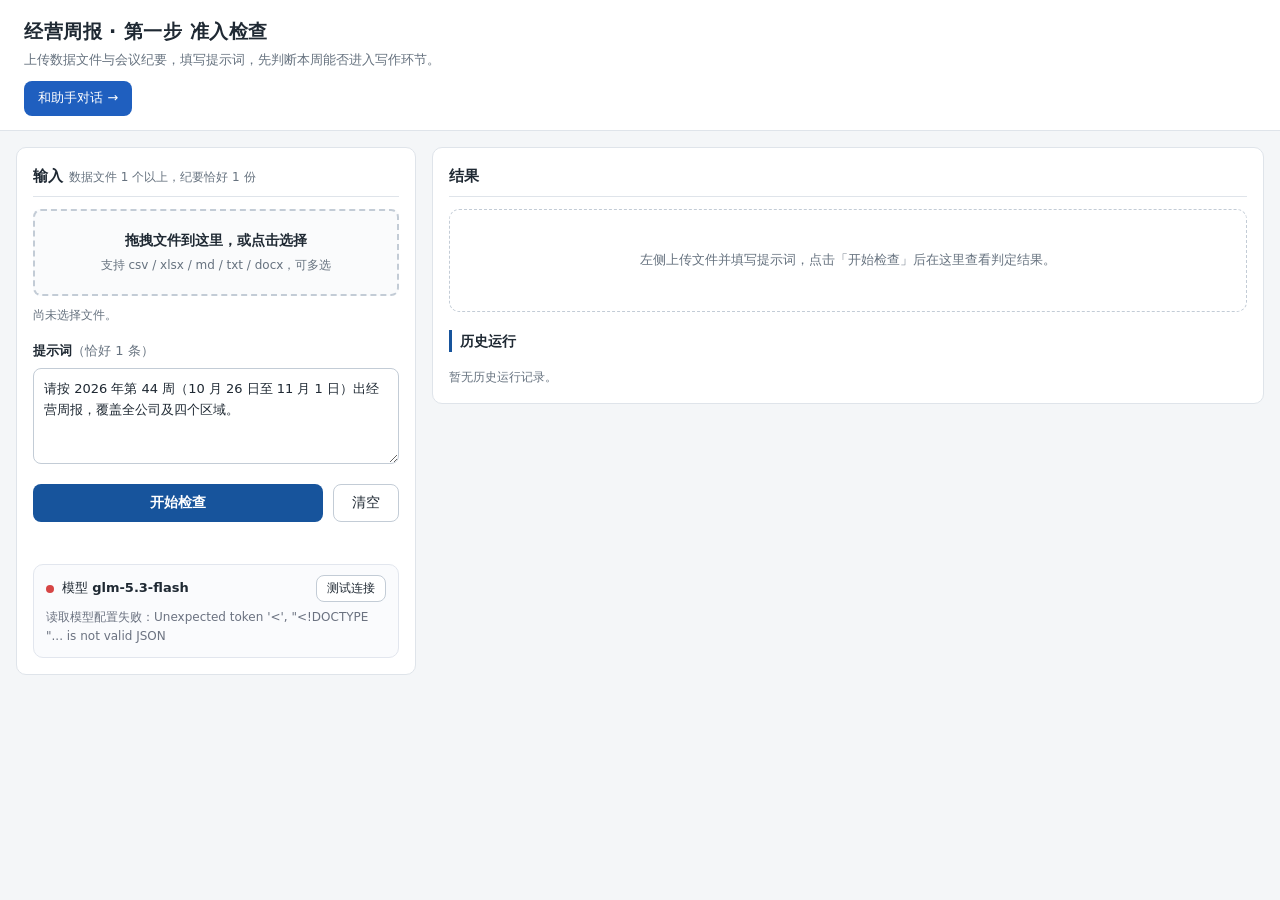
==== web/static/index.html @ 04055ea1 "S1 准入检查：确定性判定 + AI 指标映射 + 本地对话界面" ====
<!DOCTYPE html>
<html lang="zh-CN">
<head>
<meta charset="utf-8">
<meta name="viewport" content="width=device-width, initial-scale=1">
<title>经营周报 · 第一步 准入检查</title>
<style>
  :root {
    --bg: #f4f6f8;
    --panel: #ffffff;
    --line: #dfe4ea;
    --text: #1f2933;
    --muted: #66727f;
    --ok: #12864a;
    --ok-bg: #e6f6ec;
    --warn: #a15c00;
    --warn-bg: #fdf3d8;
    --stop: #b3261e;
    --stop-bg: #fdeceb;
    --accent: #17549c;
    --accent-dark: #103f77;
  }
  * { box-sizing: border-box; }
  html, body { margin: 0; padding: 0; }
  body {
    background: var(--bg);
    color: var(--text);
    font-family: "Microsoft YaHei", "PingFang SC", "Hiragino Sans GB", system-ui, sans-serif;
    font-size: 14px;
    line-height: 1.6;
  }
  header.topbar {
    background: #fff;
    border-bottom: 1px solid var(--line);
    padding: 16px 24px 14px;
  }
  header.topbar h1 { margin: 0; font-size: 19px; letter-spacing: .5px; }
  header.topbar p { margin: 4px 0 0; color: var(--muted); font-size: 13px; }
  main.layout {
    display: grid;
    grid-template-columns: minmax(320px, 400px) minmax(0, 1fr);
    gap: 16px;
    padding: 16px;
    align-items: start;
  }
  @media (max-width: 920px) {
    main.layout { grid-template-columns: minmax(0, 1fr); }
  }
  .panel {
    background: var(--panel);
    border: 1px solid var(--line);
    border-radius: 10px;
    padding: 16px;
  }
  .panel > h2 {
    margin: 0 0 12px;
    font-size: 15px;
    font-weight: 700;
    padding-bottom: 8px;
    border-bottom: 1px solid var(--line);
  }
  .panel > h2 .hint { font-weight: 400; font-size: 12px; color: var(--muted); margin-left: 6px; }

  /* 输入区 */
  #drop {
    border: 2px dashed #c3ccd6;
    border-radius: 8px;
    padding: 18px 12px;
    text-align: center;
    color: var(--muted);
    cursor: pointer;
    transition: .15s;
    background: #fafbfc;
  }
  #drop:hover, #drop.over { border-color: var(--accent); color: var(--accent); background: #f1f6fd; }
  #drop strong { display: block; color: var(--text); font-size: 14px; margin-bottom: 2px; }
  #drop span { font-size: 12px; }
  ul.filelist { list-style: none; margin: 10px 0 0; padding: 0; }
  ul.filelist li {
    display: flex;
    align-items: center;
    gap: 8px;
    padding: 6px 8px;
    border: 1px solid var(--line);
    border-radius: 6px;
    margin-bottom: 6px;
    background: #fbfcfd;
  }
  ul.filelist .fname {
    flex: 1;
    min-width: 0;
    overflow: hidden;
    text-overflow: ellipsis;
    white-space: nowrap;
    font-size: 13px;
  }
  ul.filelist .fsize { color: var(--muted); font-size: 12px; white-space: nowrap; }
  ul.filelist button {
    border: 0; background: transparent; color: var(--stop);
    cursor: pointer; font-size: 15px; line-height: 1; padding: 2px 4px;
  }
  .empty-note { color: var(--muted); font-size: 12px; margin: 8px 0 0; }
  label.field { display: block; margin: 16px 0 6px; font-size: 13px; font-weight: 600; }
  label.field .hint { font-weight: 400; color: var(--muted); }
  textarea#prompt {
    width: 100%;
    min-height: 96px;
    resize: vertical;
    padding: 10px;
    font-family: inherit;
    font-size: 13px;
    line-height: 1.6;
    color: var(--text);
    border: 1px solid #c3ccd6;
    border-radius: 8px;
    background: #fff;
  }
  textarea#prompt:focus { outline: none; border-color: var(--accent); box-shadow: 0 0 0 3px rgba(23,84,156,.12); }
  .actions { display: flex; gap: 10px; margin-top: 14px; }
  button.primary, button.ghost {
    font-family: inherit;
    font-size: 14px;
    border-radius: 8px;
    padding: 9px 18px;
    cursor: pointer;
    border: 1px solid transparent;
  }
  button.primary { background: var(--accent); color: #fff; flex: 1; font-weight: 600; }
  button.primary:hover:not(:disabled) { background: var(--accent-dark); }
  button.primary:disabled { background: #9fb0c4; cursor: not-allowed; }
  button.ghost { background: #fff; color: var(--text); border-color: #c3ccd6; }
  button.ghost:hover { background: #f2f4f6; }
  #progress { margin-top: 10px; font-size: 12px; color: var(--accent); min-height: 18px; }
  #progress.busy::before {
    content: "";
    display: inline-block;
    width: 10px; height: 10px;
    margin-right: 6px;
    border: 2px solid rgba(23,84,156,.25);
    border-top-color: var(--accent);
    border-radius: 50%;
    vertical-align: -1px;
    animation: spin .7s linear infinite;
  }
  @keyframes spin { to { transform: rotate(360deg); } }

  /* 错误条 */
  #errorBar {
    display: none;
    border: 1px solid #f0b4b0;
    background: var(--stop-bg);
    color: var(--stop);
    border-radius: 8px;
    padding: 10px 12px;
    margin-bottom: 14px;
    font-size: 13px;
  }
  #errorBar.show { display: block; }
  #errorBar .etitle { font-weight: 700; }
  #errorBar .edetail {
    margin-top: 6px;
    font-family: Consolas, "Courier New", monospace;
    font-size: 12px;
    white-space: pre-wrap;
    word-break: break-all;
    max-height: 160px;
    overflow: auto;
    color: #7c1a15;
  }

  /* 判定条 */
  .statebar {
    border-radius: 10px;
    padding: 14px 16px;
    border: 1px solid var(--line);
    display: flex;
    flex-wrap: wrap;
    align-items: baseline;
    gap: 10px;
  }
  .statebar .badge {
    font-size: 15px;
    font-weight: 700;
    padding: 3px 12px;
    border-radius: 999px;
    background: #eef1f4;
    color: var(--text);
    white-space: nowrap;
  }
  .statebar .msg { flex: 1; min-width: 200px; font-size: 13px; color: var(--text); }
  .statebar.ok { background: var(--ok-bg); border-color: #b6e3c8; }
  .statebar.ok .badge { background: var(--ok); color: #fff; }
  .statebar.warn { background: var(--warn-bg); border-color: #f0dca4; }
  .statebar.warn .badge { background: #c98a09; color: #fff; }
  .statebar.stop { background: var(--stop-bg); border-color: #f0b4b0; }
  .statebar.stop .badge { background: var(--stop); color: #fff; }
  .statebar .meta { width: 100%; font-size: 12px; color: var(--muted); }

  /* 统计卡 */
  .stats {
    display: grid;
    grid-template-columns: repeat(4, minmax(0, 1fr));
    gap: 10px;
    margin: 12px 0 4px;
  }
  @media (max-width: 620px) { .stats { grid-template-columns: repeat(2, minmax(0, 1fr)); } }
  .card {
    border: 1px solid var(--line);
    border-radius: 10px;
    padding: 12px 14px;
    background: #fbfcfd;
  }
  .card .label { font-size: 12px; color: var(--muted); }
  .card .value { font-size: 24px; font-weight: 700; line-height: 1.25; }

  /* 分区 */
  section.block { margin-top: 18px; }
  section.block > h3 {
    margin: 0 0 8px;
    font-size: 14px;
    font-weight: 700;
    padding-left: 8px;
    border-left: 3px solid var(--accent);
  }
  .tablewrap { overflow-x: auto; border: 1px solid var(--line); border-radius: 8px; }
  table { border-collapse: collapse; width: 100%; font-size: 12.5px; }
  thead th {
    background: #f2f4f7;
    text-align: left;
    font-weight: 600;
    padding: 8px 10px;
    border-bottom: 1px solid var(--line);
    white-space: nowrap;
  }
  tbody td { padding: 8px 10px; border-bottom: 1px solid #eef1f4; vertical-align: top; }
  tbody tr:last-child td { border-bottom: 0; }
  tbody tr:hover { background: #fafbfc; }
  td.mono, .mono { font-family: Consolas, "Courier New", monospace; font-size: 12px; }
  td.nowrap { white-space: nowrap; }
  .sub { color: var(--muted); font-size: 11.5px; display: block; margin-top: 2px; }
  .tag {
    display: inline-block;
    padding: 1px 8px;
    border-radius: 999px;
    font-size: 11.5px;
    line-height: 18px;
    white-space: nowrap;
    background: #eef1f4;
    color: #3d4854;
  }
  .tag.have { background: var(--ok-bg); color: var(--ok); border: 1px solid #b6e3c8; }
  .tag.degrade { background: var(--warn-bg); color: var(--warn); border: 1px solid #f0dca4; }
  .tag.missing { background: var(--stop-bg); color: var(--stop); border: 1px solid #f0b4b0; }
  .tag.core { background: #e8f0fb; color: var(--accent); border: 1px solid #c3d8f2; }
  .tag.extra { background: #f0f0f4; color: #555f6b; border: 1px solid #dcdfe5; }

  .gapgrid { display: grid; grid-template-columns: minmax(0, 1fr); gap: 10px; }
  .gapbox { border: 1px solid var(--line); border-radius: 8px; padding: 10px 12px; background: #fbfcfd; }
  .gapbox h4 { margin: 0 0 6px; font-size: 13px; font-weight: 700; }
  .gapbox h4 .count { color: var(--muted); font-weight: 400; font-size: 12px; }
  .gapbox ul { margin: 0; padding-left: 18px; font-size: 13px; }
  .gapbox li { margin: 3px 0; }
  .gapbox .none { color: var(--muted); font-size: 12.5px; margin: 0; }
  .gapbox .li-sub { color: var(--muted); font-size: 12px; display: block; }

  details.raw { margin-top: 18px; border: 1px solid var(--line); border-radius: 8px; background: #fbfcfd; }
  details.raw summary {
    cursor: pointer;
    padding: 10px 12px;
    font-size: 13px;
    font-weight: 600;
    list-style: none;
    display: flex;
    align-items: center;
    justify-content: space-between;
    gap: 10px;
  }
  details.raw summary::-webkit-details-marker { display: none; }
  details.raw summary::before { content: "▸"; margin-right: 6px; color: var(--muted); }
  details.raw[open] summary::before { content: "▾"; }
  details.raw summary .summary-label { flex: 1; }
  details.raw pre {
    margin: 0;
    padding: 12px;
    border-top: 1px solid var(--line);
    background: #1f2933;
    color: #e8eef5;
    font-size: 12px;
    line-height: 1.55;
    overflow: auto;
    max-height: 420px;
    border-radius: 0 0 8px 8px;
  }
  button.mini {
    font-family: inherit;
    font-size: 12px;
    padding: 3px 10px;
    border-radius: 6px;
    border: 1px solid #c3ccd6;
    background: #fff;
    color: var(--text);
    cursor: pointer;
  }
  button.mini:hover { background: #eef1f4; }

  /* 历史 */
  #historyList { display: grid; gap: 8px; }
  .runitem {
    display: flex;
    align-items: center;
    gap: 10px;
    border: 1px solid var(--line);
    border-radius: 8px;
    padding: 9px 12px;
    background: #fbfcfd;
    cursor: pointer;
    text-align: left;
    font-family: inherit;
    font-size: 13px;
    color: var(--text);
    width: 100%;
  }
  .runitem:hover { border-color: var(--accent); background: #f1f6fd; }
  .runitem .run-tag { font-weight: 700; min-width: 52px; }
  .runitem .run-state { flex: 1; }
  .runitem .run-at { color: var(--muted); font-size: 12px; }
  .placeholder {
    border: 1px dashed #c3ccd6;
    border-radius: 10px;
    padding: 40px 20px;
    text-align: center;
    color: var(--muted);
    font-size: 13px;
  }
  .hidden { display: none !important; }

.llm-card{margin-top:14px;padding:10px 12px;border:1px solid #e2e6ee;border-radius:10px;background:#fafbfd}
.llm-head{display:flex;align-items:center;gap:8px;font-size:13px}
.llm-head .dot{width:8px;height:8px;border-radius:50%;background:#c3c9d4;flex:0 0 auto}
.dot.ok{background:#2e9e5b}.dot.bad{background:#d64545}.dot.idle{background:#d9a520}
.llm-head .ghost.small{margin-left:auto;padding:4px 10px;font-size:12px}
.llm-card .empty-note{margin:6px 0 0;font-size:12px;color:#6b7280}
.chat-link{display:inline-block;margin-top:10px;padding:7px 14px;border-radius:8px;background:#1f5fbf;color:#fff;text-decoration:none;font-size:13px}
.chat-link:hover{background:#1a52a6}
</style>
</head>
<body>
<header class="topbar">
  <h1>经营周报 · 第一步 准入检查</h1>
  <p>上传数据文件与会议纪要，填写提示词，先判断本周能否进入写作环节。</p>
  <a class="chat-link" href="/chat.html">和助手对话 →</a>
</header>

<main class="layout">
  <section class="panel">
    <h2>输入<span class="hint">数据文件 1 个以上，纪要恰好 1 份</span></h2>

    <div id="drop" role="button" tabindex="0">
      <strong>拖拽文件到这里，或点击选择</strong>
      <span>支持 csv / xlsx / md / txt / docx，可多选</span>
    </div>
    <input id="fileInput" type="file" multiple class="hidden">

    <ul id="fileList" class="filelist"></ul>
    <p id="fileEmpty" class="empty-note">尚未选择文件。</p>

    <label class="field" for="prompt">提示词<span class="hint">（恰好 1 条）</span></label>
    <textarea id="prompt" spellcheck="false"></textarea>

    <div class="actions">
      <button id="runBtn" class="primary" type="button">开始检查</button>
      <button id="clearBtn" class="ghost" type="button">清空</button>
    </div>
    <div id="progress"></div>
    <div class="llm-card">
      <div class="llm-head">
        <span class="dot idle" id="llmDot"></span>
        <span>模型 <b id="llmModel">glm-5.3-flash</b></span>
        <button id="llmBtn" class="ghost small" type="button">测试连接</button>
      </div>
      <p class="empty-note" id="llmMsg">使用项目根目录 .env 里的 GLM_API_KEY</p>
    </div>

  </section>

  <section class="panel">
    <h2>结果</h2>

    <div id="errorBar">
      <div class="etitle" id="errorTitle"></div>
      <div class="edetail hidden" id="errorDetail"></div>
    </div>

    <div id="placeholder" class="placeholder">左侧上传文件并填写提示词，点击「开始检查」后在这里查看判定结果。</div>
    <div id="resultBody" class="hidden"></div>

    <section class="block" id="historyBlock">
      <h3>历史运行</h3>
      <div id="historyList"></div>
      <p id="historyEmpty" class="empty-note">暂无历史运行记录。</p>
    </section>
  </section>
</main>

<script>
(function () {
  "use strict";

  var DEFAULT_PROMPT = "请按 2026 年第 44 周（10 月 26 日至 11 月 1 日）出经营周报，覆盖全公司及四个区域。";

  var picked = [];          // {file: File, name: string, size: number}
  var busy = false;

  var $ = function (id) { return document.getElementById(id); };

  function el(tag, className, text) {
    var node = document.createElement(tag);
    if (className) { node.className = className; }
    if (text !== undefined && text !== null) { node.textContent = String(text); }
    return node;
  }

  function fmtSize(bytes) {
    var n = Number(bytes);
    if (!isFinite(n) || n < 0) { return "—"; }
    if (n < 1024) { return n + " B"; }
    if (n < 1024 * 1024) { return (n / 1024).toFixed(1) + " KB"; }
    return (n / 1024 / 1024).toFixed(2) + " MB";
  }

  function dash(value) {
    if (value === null || value === undefined) { return "—"; }
    var s = String(value).trim();
    return s === "" ? "—" : s;
  }

  function arr(value) {
    return Array.isArray(value) ? value : [];
  }

  function obj(value) {
    return (value && typeof value === "object" && !Array.isArray(value)) ? value : {};
  }

  /* ---------------- 错误与进度 ---------------- */

  function showError(title, detail) {
    $("errorTitle").textContent = title || "请求失败";
    var detailBox = $("errorDetail");
    if (detail) {
      detailBox.textContent = String(detail);
      detailBox.classList.remove("hidden");
    } else {
      detailBox.textContent = "";
      detailBox.classList.add("hidden");
    }
    $("errorBar").classList.add("show");
  }

  function clearError() {
    $("errorBar").classList.remove("show");
    $("errorTitle").textContent = "";
    $("errorDetail").textContent = "";
    $("errorDetail").classList.add("hidden");
  }

  function setProgress(text, isBusy) {
    var box = $("progress");
    box.textContent = text || "";
    if (isBusy) { box.classList.add("busy"); } else { box.classList.remove("busy"); }
  }

  function setBusy(next) {
    busy = next;
    $("runBtn").disabled = next;
    $("runBtn").textContent = next ? "检查中…" : "开始检查";
    $("clearBtn").disabled = next;
  }

  /* ---------------- 文件选择 ---------------- */

  function addFiles(list) {
    var added = 0;
    for (var i = 0; i < list.length; i++) {
      var file = list[i];
      var name = file.name || "未命名";
      var exists = picked.some(function (item) {
        return item.name === name && item.size === file.size && item.file === file;
      });
      if (exists) { continue; }
      picked.push({ file: file, name: name, size: file.size || 0 });
      added++;
    }
    if (added > 0) { clearError(); }
    renderFileList();
  }

  function renderFileList() {
    var list = $("fileList");
    list.textContent = "";
    picked.forEach(function (item, index) {
      var li = el("li");
      var name = el("span", "fname", item.name);
      name.title = item.name;
      var size = el("span", "fsize", fmtSize(item.size));
      var remove = el("button", null, "×");
      remove.type = "button";
      remove.title = "移除该文件";
      remove.setAttribute("aria-label", "移除 " + item.name);
      remove.addEventListener("click", function () {
        picked.splice(index, 1);
        renderFileList();
      });
      li.appendChild(name);
      li.appendChild(size);
      li.appendChild(remove);
      list.appendChild(li);
    });
    if (picked.length === 0) {
      $("fileEmpty").classList.remove("hidden");
    } else {
      $("fileEmpty").classList.add("hidden");
    }
  }

  function readAsBase64(file) {
    return new Promise(function (resolve, reject) {
      var reader = new FileReader();
      reader.onerror = function () { reject(new Error("读取文件失败：" + (file.name || ""))); };
      reader.onload = function () {
        var bytes = new Uint8Array(reader.result);
        var chunk = 0x8000;
        var parts = [];
        for (var i = 0; i < bytes.length; i += chunk) {
          parts.push(String.fromCharCode.apply(null, bytes.subarray(i, i + chunk)));
        }
        var binary = parts.join("");
        resolve(binary ? btoa(binary) : "");
      };
      reader.readAsArrayBuffer(file);
    });
  }

  /* ---------------- 渲染结果 ---------------- */

  function stateClass(state) {
    if (state === "准入通过") { return "ok"; }
    if (state === "待补充") { return "warn"; }
    if (state === "暂停") { return "stop"; }
    return "";
  }

  function renderStateBar(intake, status) {
    var state = String(intake.state || "未知");
    var bar = el("div", "statebar " + stateClass(state));
    bar.appendChild(el("span", "badge", state));
    bar.appendChild(el("span", "msg", dash(intake.message)));

    var run = obj(intake.run);
    var bits = [];
    if (run.period_tag) { bits.push("周期 " + run.period_tag); }
    if (run.dir) { bits.push("目录 " + run.dir); }
    if (intake.next_action) { bits.push("下一步 " + intake.next_action); }
    var at = String(obj(status).at || "");
    if (at) { bits.push("更新 " + at); }
    if (bits.length) { bar.appendChild(el("div", "meta", bits.join(" · "))); }
    return bar;
  }

  function renderStats(intake) {
    var counts = obj(intake.counts);
    var reqs = arr(intake.requirements);
    var wrap = el("div", "stats");
    [
      ["数据文件数", counts.data],
      ["纪要数", counts.minutes],
      ["提示词", counts.prompt],
      ["需求条数", reqs.length]
    ].forEach(function (pair) {
      var card = el("div", "card");
      card.appendChild(el("div", "label", pair[0]));
      var value = (pair[1] === null || pair[1] === undefined) ? "—" : String(pair[1]);
      card.appendChild(el("div", "value", value));
      wrap.appendChild(card);
    });
    return wrap;
  }

  function makeTable(headers, rows) {
    var wrap = el("div", "tablewrap");
    var table = el("table");
    var thead = el("thead");
    var tr = el("tr");
    headers.forEach(function (h) { tr.appendChild(el("th", null, h)); });
    thead.appendChild(tr);
    table.appendChild(thead);

    var tbody = el("tbody");
    if (rows.length === 0) {
      var emptyRow = el("tr");
      var cell = el("td", "sub", "无");
      cell.colSpan = headers.length;
      emptyRow.appendChild(cell);
      tbody.appendChild(emptyRow);
    } else {
      rows.forEach(function (cells) {
        var row = el("tr");
        cells.forEach(function (cell) {
          var td;
          if (cell && typeof cell === "object" && cell.node && cell.node.nodeType === 1) {
            td = el("td", cell.className || null);
            td.appendChild(cell.node);
          } else {
            td = el("td", null, dash(cell));
          }
          row.appendChild(td);
        });
        tbody.appendChild(row);
      });
    }
    table.appendChild(tbody);
    wrap.appendChild(table);
    return wrap;
  }

  function cellNode(node, className) {
    return { node: node, className: className || "" };
  }

  function renderFiles(intake) {
    var files = arr(intake.files);
    var rows = files.map(function (raw) {
      var f = obj(raw);
      var sha = String(f.sha256 || "");
      var nameCell = el("span", null, dash(f.name));
      if (f.duplicate_of) {
        nameCell.appendChild(el("span", "sub", "重复于 " + f.duplicate_of));
      }
      if (f.error) {
        nameCell.appendChild(el("span", "sub", "错误：" + f.error));
      }
      var shaCell = el("span", "mono", sha ? sha.slice(0, 12) : "—");
      shaCell.title = sha ? sha : "未取证";
      var readable = f.readable === false ? "不可读" : "可读";
      var roleCell = el("span", null, dash(f.role));
      roleCell.appendChild(el("span", "sub", readable));
      return [
        cellNode(nameCell),
        cellNode(roleCell),
        dash(f.format),
        fmtSize(f.size),
        (f.rows === null || f.rows === undefined) ? "—" : String(f.rows),
        cellNode(shaCell),
        dash(f.date_range)
      ];
    });
    return makeTable(
      ["文件名", "角色", "格式", "大小", "行数", "SHA-256 前 12 位", "日期范围"],
      rows
    );
  }

  function renderRequirements(intake) {
    var reqs = arr(intake.requirements);
    var rows = reqs.map(function (raw) {
      var r = obj(raw);
      var status = String(r.status || "missing");
      var statusTag = el("span", "tag " + status, status);
      var ev = el("span", null, dash(r.evidence));
      if (r.impact) { ev.appendChild(el("span", "sub", "影响：" + r.impact)); }
      if (r.note) { ev.appendChild(el("span", "sub", "说明：" + r.note)); }
      if (arr(r.needs).length) {
        ev.appendChild(el("span", "sub", "需要：" + arr(r.needs).join("、")));
      }
      var kind = String(r.kind || "");
      var kindTag = el("span", "tag " + (kind === "核心" ? "core" : "extra"), dash(kind));
      return [
        cellNode(el("span", null, dash(r.item))),
        cellNode(kindTag),
        cellNode(statusTag),
        cellNode(ev)
      ];
    });
    return makeTable(["条目", "核心/补充", "状态", "证据"], rows);
  }

  function buildGapBox(title, entries) {
    var box = el("div", "gapbox");
    var head = el("h4", null, title);
    head.appendChild(el("span", "count", "（" + entries.length + "）"));
    box.appendChild(head);
    if (entries.length === 0) {
      box.appendChild(el("p", "none", "无"));
      return box;
    }
    var ul = el("ul");
    entries.forEach(function (entry) {
      var li = el("li");
      if (entry && entry.main !== undefined) {
        li.appendChild(document.createTextNode(String(entry.main)));
        arr(entry.subs).forEach(function (sub) {
          if (sub) { li.appendChild(el("span", "li-sub", String(sub))); }
        });
      } else {
        li.appendChild(document.createTextNode(String(entry)));
      }
      ul.appendChild(li);
    });
    box.appendChild(ul);
    return box;
  }

  function renderGaps(intake) {
    var consistency = obj(intake.consistency);

    var conflicts = [];
    arr(consistency.conflicts).forEach(function (raw) {
      var c = obj(raw);
      conflicts.push({ main: (c.kind ? "【" + c.kind + "】" : "") + dash(c.detail), subs: [] });
    });
    arr(consistency.column_mismatch).forEach(function (raw) {
      var c = obj(raw);
      var subtypes = [];
      var types = obj(c.types);
      Object.keys(types).forEach(function (k) { subtypes.push(k + "：" + types[k]); });
      conflicts.push({
        main: "列结构不一致：" + dash(c.column),
        subs: [
          arr(c.missing_in).length ? "缺少于 " + arr(c.missing_in).join("、") : "",
          subtypes.join("；")
        ]
      });
    });
    arr(consistency.cross_file_duplicates).forEach(function (raw) {
      var c = obj(raw);
      conflicts.push({
        main: (c.kind === "same_hash" ? "哈希相同：" : "疑似重复/版本冲突：") + arr(c.files).join("、"),
        subs: [c.note ? String(c.note) : ""]
      });
    });

    var overlaps = arr(consistency.date_overlap).map(function (raw) {
      var d = obj(raw);
      return {
        main: dash(d.start) + " 至 " + dash(d.end),
        subs: [arr(d.files).join("、")]
      };
    });

    var missing = arr(intake.missing).map(function (raw) {
      var m = obj(raw);
      return { main: dash(m.what), subs: [m.impact ? "影响：" + m.impact : "", m.how ? "处理：" + m.how : ""] };
    });

    var degrade = arr(intake.degrade).map(function (raw) {
      var d = obj(raw);
      return { main: dash(d.item), subs: [d.impact ? "影响：" + d.impact : ""] };
    });

    var questions = arr(intake.questions).map(function (q) { return String(q); });

    var grid = el("div", "gapgrid");
    grid.appendChild(buildGapBox("冲突", conflicts));
    grid.appendChild(buildGapBox("日期重叠", overlaps));
    grid.appendChild(buildGapBox("缺失项", missing));
    grid.appendChild(buildGapBox("降级项", degrade));
    grid.appendChild(buildGapBox("待确认问题", questions));
    return grid;
  }

  function copyText(text) {
    if (navigator.clipboard && navigator.clipboard.writeText) {
      return navigator.clipboard.writeText(text);
    }
    return new Promise(function (resolve, reject) {
      var area = document.createElement("textarea");
      area.value = text;
      area.style.position = "fixed";
      area.style.opacity = "0";
      document.body.appendChild(area);
      area.select();
      try {
        var ok = document.execCommand("copy");
        document.body.removeChild(area);
        if (ok) { resolve(); } else { reject(new Error("复制失败")); }
      } catch (err) {
        document.body.removeChild(area);
        reject(err);
      }
    });
  }

  function renderRaw(intake, status) {
    var details = el("details", "raw");
    var summary = el("summary");
    summary.appendChild(el("span", "summary-label", "原始 JSON"));
    var copyBtn = el("button", "mini", "复制");
    copyBtn.type = "button";
    copyBtn.addEventListener("click", function (event) {
      event.preventDefault();
      event.stopPropagation();
      copyText(details.querySelector("pre").textContent).then(function () {
        copyBtn.textContent = "已复制";
        setTimeout(function () { copyBtn.textContent = "复制"; }, 1500);
      }).catch(function () {
        copyBtn.textContent = "复制失败";
        setTimeout(function () { copyBtn.textContent = "复制"; }, 1500);
      });
    });
    summary.appendChild(copyBtn);
    details.appendChild(summary);

    var payload = { intake: intake, status: status };
    var pre = el("pre", null, JSON.stringify(payload, null, 2));
    details.appendChild(pre);
    return details;
  }

  function renderResult(intake, status) {
    var body = $("resultBody");
    body.textContent = "";

    body.appendChild(renderStateBar(intake, status));
    body.appendChild(renderStats(intake));

    function section(title, node) {
      var sec = el("section", "block");
      sec.appendChild(el("h3", null, title));
      sec.appendChild(node);
      body.appendChild(sec);
    }

    section("文件清点", renderFiles(intake));
    section("需求矩阵", renderRequirements(intake));
    section("一致性与缺口", renderGaps(intake));
    body.appendChild(renderRaw(intake, status));

    body.classList.remove("hidden");
    $("placeholder").classList.add("hidden");
  }

  /* ---------------- 历史运行 ---------------- */

  function fmtAt(text) {
    var s = String(text || "");
    if (!s) { return ""; }
    return s.replace("T", " ").slice(0, 19);
  }

  function renderHistory(runs) {
    var list = $("historyList");
    list.textContent = "";
    if (!runs || runs.length === 0) {
      $("historyEmpty").classList.remove("hidden");
      return;
    }
    $("historyEmpty").classList.add("hidden");
    runs.forEach(function (raw) {
      var run = obj(raw);
      var btn = el("button", "runitem");
      btn.type = "button";
      btn.appendChild(el("span", "run-tag", dash(run.period_tag)));
      var state = String(run.state || "");
      var stateTag = el("span", "tag " + stateClass(state), state ? state : "未知");
      var stateWrap = el("span", "run-state");
      stateWrap.appendChild(stateTag);
      btn.appendChild(stateWrap);
      btn.appendChild(el("span", "run-at", fmtAt(run.at)));
      btn.title = String(run.dir || "");
      btn.addEventListener("click", function () { loadRun(String(run.period_tag || ""), btn); });
      list.appendChild(btn);
    });
  }

  function loadRuns() {
    return fetch("/api/runs", { headers: { "Accept": "application/json" } })
      .then(function (resp) { return resp.json(); })
      .then(function (data) { renderHistory(arr(obj(data).runs)); })
      .catch(function () { renderHistory([]); });
  }

  function loadRun(tag, btn) {
    if (!tag || busy) { return; }
    clearError();
    var old = btn ? btn.textContent : "";
    if (btn) { btn.disabled = true; btn.textContent = "加载中…"; }
    fetch("/api/runs/" + encodeURIComponent(tag), { headers: { "Accept": "application/json" } })
      .then(function (resp) {
        return resp.json().then(function (data) { return { ok: resp.ok, data: data }; });
      })
      .then(function (res) {
        if (!res.ok || res.data.ok === false) {
          showError(res.data.error || ("加载 " + tag + " 失败"), res.data.detail || "");
          return;
        }
        renderResult(obj(res.data.intake), obj(res.data.status));
        setProgress("已加载历史运行 " + tag, false);
      })
      .catch(function (err) { showError("加载失败", String(err)); })
      .then(function () {
        if (btn) { btn.disabled = false; btn.textContent = old; }
      });
  }

  /* ---------------- 提交 ---------------- */

  function submit() {
    if (busy) { return; }
    clearError();

    if (picked.length === 0) {
      showError("还没有选择文件", "请至少上传 1 个数据文件，并上传 1 份会议纪要。");
      return;
    }

    setBusy(true);
    setProgress("正在读取文件（" + picked.length + " 个）…", true);

    var jobs = picked.map(function (item) {
      return readAsBase64(item.file).then(function (data) {
        return { name: item.name, data: data };
      });
    });

    Promise.all(jobs)
      .then(function (files) {
        setProgress("正在上传并执行准入检查，请稍候…", true);
        return fetch("/api/intake", {
          method: "POST",
          headers: { "Content-Type": "application/json" },
          body: JSON.stringify({ prompt: $("prompt").value, files: files })
        });
      })
      .then(function (resp) {
        return resp.json().then(function (data) { return { ok: resp.ok, data: data }; });
      })
      .then(function (res) {
        var data = obj(res.data);
        if (!res.ok || data.ok !== true) {
          showError(data.error || "准入检查失败", data.detail || "");
          setProgress("检查未完成", false);
          return;
        }
        renderResult(obj(data.intake), obj(data.status));
        var state = String(obj(data.intake).state || "");
        setProgress("检查完成：" + (state || "已返回结果"), false);
        loadRuns();
      })
      .catch(function (err) {
        showError("请求失败", String(err && err.message ? err.message : err));
        setProgress("请求失败", false);
      })
      .then(function () { setBusy(false); });
  }

  function clearAll() {
    picked = [];
    renderFileList();
    $("prompt").value = DEFAULT_PROMPT;
    clearError();
    setProgress("", false);
    $("resultBody").textContent = "";
    $("resultBody").classList.add("hidden");
    $("placeholder").classList.remove("hidden");
  }

  /* ---------------- 绑定 ---------------- */

  function init() {
    $("prompt").value = DEFAULT_PROMPT;
    renderFileList();

    var drop = $("drop");
    var input = $("fileInput");

    drop.addEventListener("click", function () { input.click(); });
    drop.addEventListener("keydown", function (event) {
      if (event.key === "Enter" || event.key === " ") {
        event.preventDefault();
        input.click();
      }
    });
    input.addEventListener("change", function () {
      addFiles(input.files || []);
      input.value = "";
    });

    ["dragenter", "dragover"].forEach(function (name) {
      drop.addEventListener(name, function (event) {
        event.preventDefault();
        drop.classList.add("over");
      });
    });
    ["dragleave", "dragend"].forEach(function (name) {
      drop.addEventListener(name, function () { drop.classList.remove("over"); });
    });
    drop.addEventListener("drop", function (event) {
      event.preventDefault();
      drop.classList.remove("over");
      var files = event.dataTransfer ? event.dataTransfer.files : null;
      if (files && files.length) { addFiles(files); }
    });
    window.addEventListener("dragover", function (event) { event.preventDefault(); });
    window.addEventListener("drop", function (event) {
      if (!drop.contains(event.target)) { event.preventDefault(); }
    });

    $("runBtn").addEventListener("click", submit);
    $("clearBtn").addEventListener("click", clearAll);

    loadRuns();
    loadLlm();
  }

  // ---- GLM 连接 ----
  const llmDot = document.getElementById("llmDot");
  const llmModel = document.getElementById("llmModel");
  const llmMsg = document.getElementById("llmMsg");
  const llmBtn = document.getElementById("llmBtn");

  function setLlm(state, text) {
    if (llmDot) llmDot.className = "dot " + state;
    if (llmMsg) llmMsg.textContent = text;
  }

  async function loadLlm() {
    try {
      const resp = await fetch("/api/llm");
      const data = await resp.json();
      if (llmModel) llmModel.textContent = data.model || "未配置";
      if (!data.configured) { setLlm("bad", data.error || "未找到 GLM_API_KEY，请检查 .env"); return; }
      setLlm("idle", "密钥已加载，点右侧测试连接");
    } catch (err) {
      setLlm("bad", "读取模型配置失败：" + err.message);
    }
  }

  async function testLlm() {
    if (!llmBtn) return;
    llmBtn.disabled = true;
    setLlm("idle", "正在连接…");
    try {
      const resp = await fetch("/api/llm/test", { method: "POST", headers: { "Content-Type": "application/json" }, body: "{}" });
      const data = await resp.json();
      if (data.ok) {
        setLlm("ok", "连接正常，回复「" + (data.reply || "") + "」，" + data.elapsed_ms + " ms");
      } else {
        setLlm("bad", data.error || "连接失败");
      }
    } catch (err) {
      setLlm("bad", "连接失败：" + err.message);
    } finally {
      llmBtn.disabled = false;
    }
  }

  if (llmBtn) llmBtn.addEventListener("click", testLlm);

  if (document.readyState === "loading") {
    document.addEventListener("DOMContentLoaded", init);
  } else {
    init();
  }
})();
</script>
</body>
</html>
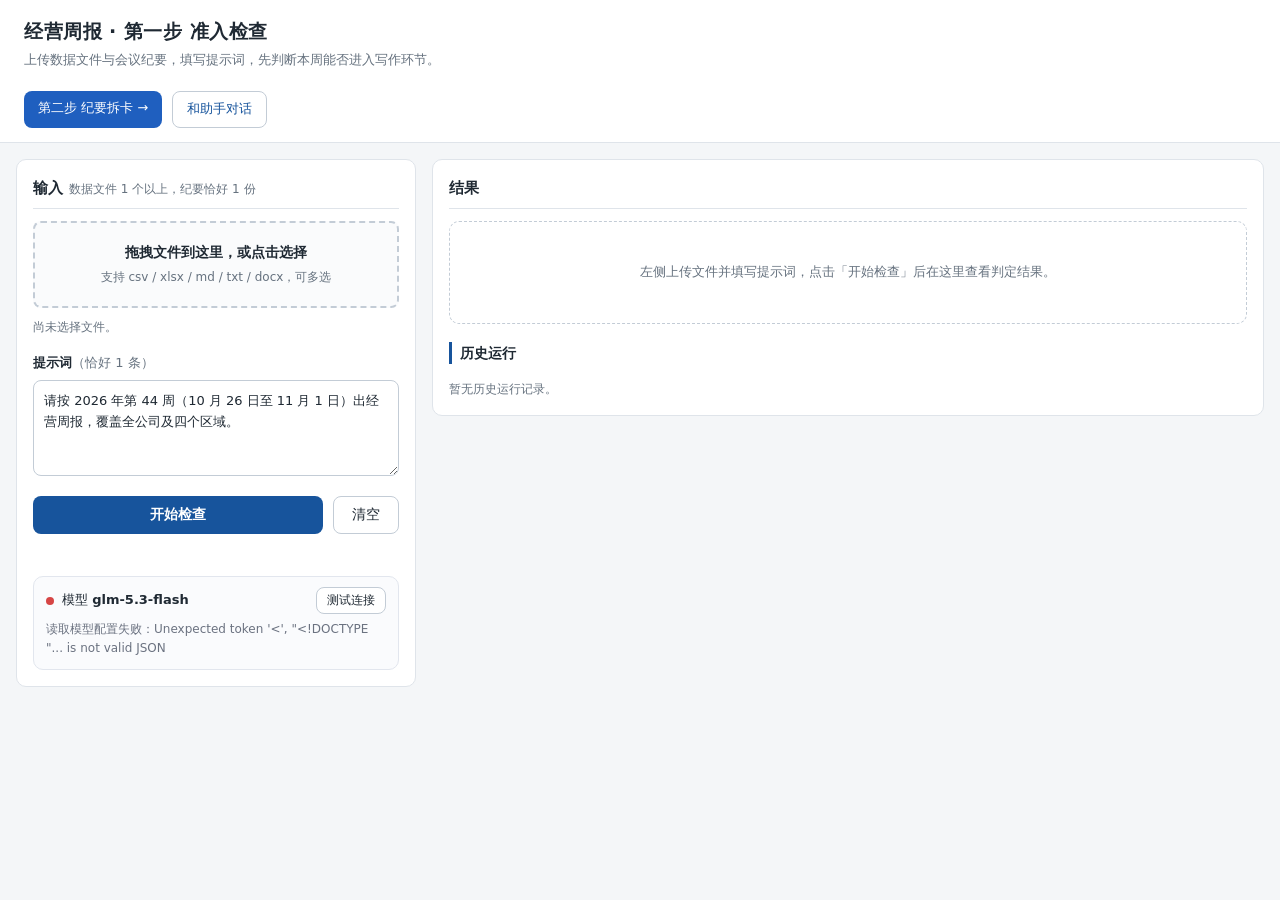
==== commit 51329c3a: "S2 纪要拆卡：模型读句拆卡 + 代码校验原话与枚举，表单页驱动" ====
--- a/web/static/index.html
+++ b/web/static/index.html
@@ -342,13 +342,19 @@
 .llm-card .empty-note{margin:6px 0 0;font-size:12px;color:#6b7280}
 .chat-link{display:inline-block;margin-top:10px;padding:7px 14px;border-radius:8px;background:#1f5fbf;color:#fff;text-decoration:none;font-size:13px}
 .chat-link:hover{background:#1a52a6}
+.chat-link.ghost{background:#fff;color:var(--accent);border:1px solid #c3ccd6}
+.chat-link.ghost:hover{background:#f1f6fd}
+.headlinks{display:flex;gap:10px;flex-wrap:wrap;margin-top:10px}
 </style>
 </head>
 <body>
 <header class="topbar">
   <h1>经营周报 · 第一步 准入检查</h1>
   <p>上传数据文件与会议纪要，填写提示词，先判断本周能否进入写作环节。</p>
-  <a class="chat-link" href="/chat.html">和助手对话 →</a>
+  <div class="headlinks">
+    <a class="chat-link" href="/s2.html">第二步 纪要拆卡 →</a>
+    <a class="chat-link ghost" href="/chat.html">和助手对话</a>
+  </div>
 </header>
 
 <main class="layout">
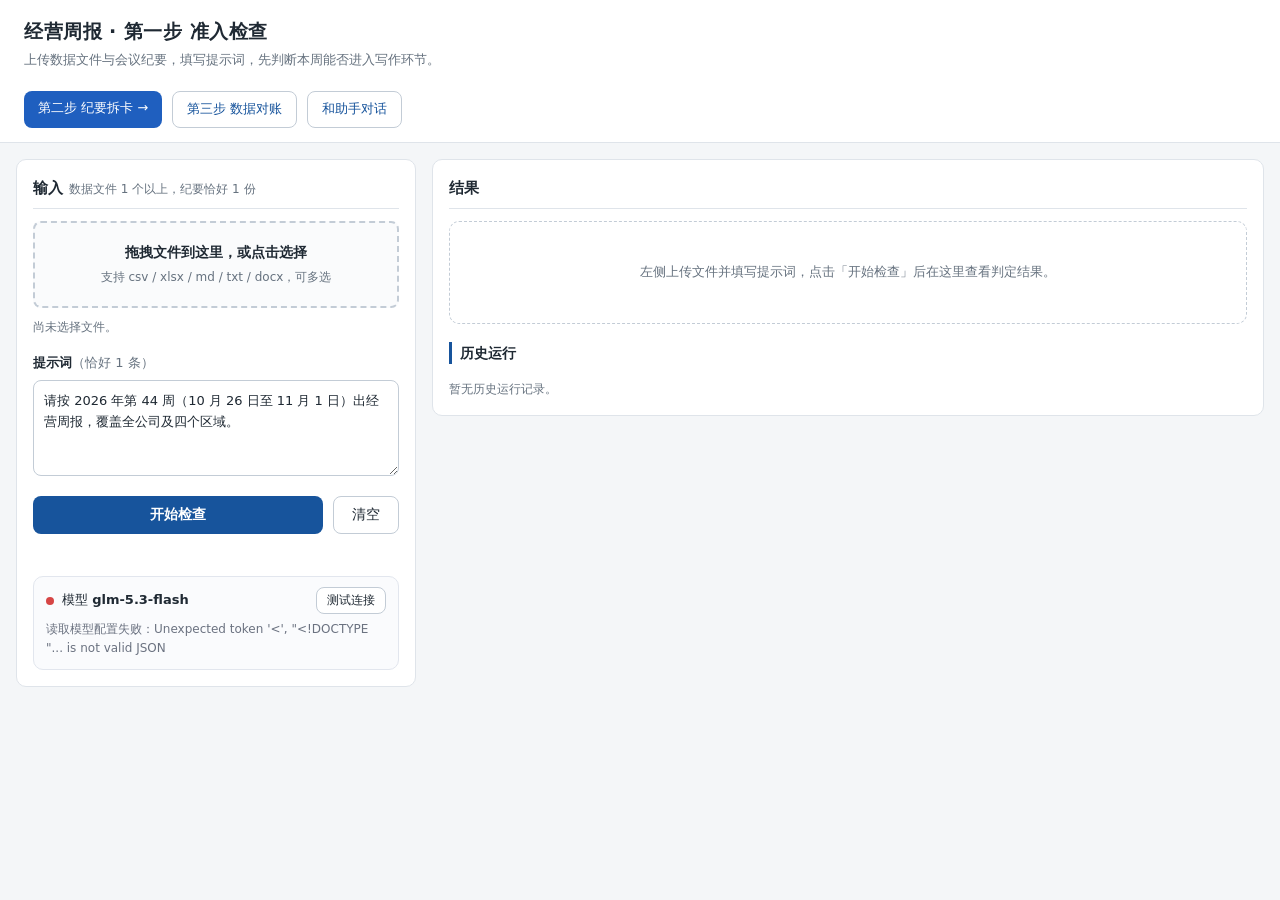
==== commit 8bcec045: "S3 数据对账：内置规则取数、问题清单、数字台账、覆盖检查" ====
--- a/web/static/index.html
+++ b/web/static/index.html
@@ -345,6 +345,8 @@
 .chat-link.ghost{background:#fff;color:var(--accent);border:1px solid #c3ccd6}
 .chat-link.ghost:hover{background:#f1f6fd}
 .headlinks{display:flex;gap:10px;flex-wrap:wrap;margin-top:10px}
+  button.mini.waive{margin-left:8px;border-color:#e0b7b3;color:var(--stop);font-size:11.5px;padding:2px 8px}
+  button.mini.waive:hover{background:#fdeceb}
 </style>
 </head>
 <body>
@@ -353,6 +355,7 @@
   <p>上传数据文件与会议纪要，填写提示词，先判断本周能否进入写作环节。</p>
   <div class="headlinks">
     <a class="chat-link" href="/s2.html">第二步 纪要拆卡 →</a>
+    <a class="chat-link ghost" href="/s3.html">第三步 数据对账</a>
     <a class="chat-link ghost" href="/chat.html">和助手对话</a>
   </div>
 </header>
@@ -707,6 +710,12 @@
         arr(entry.subs).forEach(function (sub) {
           if (sub) { li.appendChild(el("span", "li-sub", String(sub))); }
         });
+        if (entry.action) {
+          var act = el("button", "mini waive", entry.action.label);
+          act.type = "button";
+          act.addEventListener("click", function () { entry.action.onClick(act); });
+          li.appendChild(act);
+        }
       } else {
         li.appendChild(document.createTextNode(String(entry)));
       }
@@ -720,9 +729,18 @@
     var consistency = obj(intake.consistency);
 
     var conflicts = [];
+    var runTag = String(obj(intake.run).period_tag || "");
     arr(consistency.conflicts).forEach(function (raw) {
       var c = obj(raw);
-      conflicts.push({ main: (c.kind ? "【" + c.kind + "】" : "") + dash(c.detail), subs: [] });
+      var detail = dash(c.detail);
+      conflicts.push({
+        main: (c.kind ? "【" + c.kind + "】" : "") + detail,
+        subs: [],
+        action: runTag ? {
+          label: "忽略此项",
+          onClick: function (btn) { waiveConflict(runTag, detail, btn); }
+        } : null
+      });
     });
     arr(consistency.column_mismatch).forEach(function (raw) {
       var c = obj(raw);
@@ -772,6 +790,37 @@
     grid.appendChild(buildGapBox("降级项", degrade));
     grid.appendChild(buildGapBox("待确认问题", questions));
     return grid;
+  }
+
+  function waiveConflict(tag, detail, btn) {
+    var keyword = (String(detail).match(/「([^」]+)」/) || [null, String(detail)])[1];
+    var reason = window.prompt(
+      "忽略「" + keyword + "」的理由（会写进归档记录，供以后追溯）",
+      "人工确认不影响本期结论"
+    );
+    if (reason === null) return;
+    btn.disabled = true;
+    btn.textContent = "处理中…";
+    fetch("/api/runs/" + encodeURIComponent(tag) + "/waive", {
+      method: "POST",
+      headers: { "Content-Type": "application/json" },
+      body: JSON.stringify({ items: [keyword], reason: reason })
+    })
+      .then(function (resp) { return resp.json(); })
+      .then(function (data) {
+        if (!data.ok) {
+          showError(data.error || "豁免失败", data.detail || "");
+          btn.disabled = false;
+          btn.textContent = "忽略此项";
+          return;
+        }
+        renderResult(obj(data.intake), obj(data.status));
+      })
+      .catch(function (err) {
+        showError("豁免请求失败", err.message);
+        btn.disabled = false;
+        btn.textContent = "忽略此项";
+      });
   }
 
   function copyText(text) {
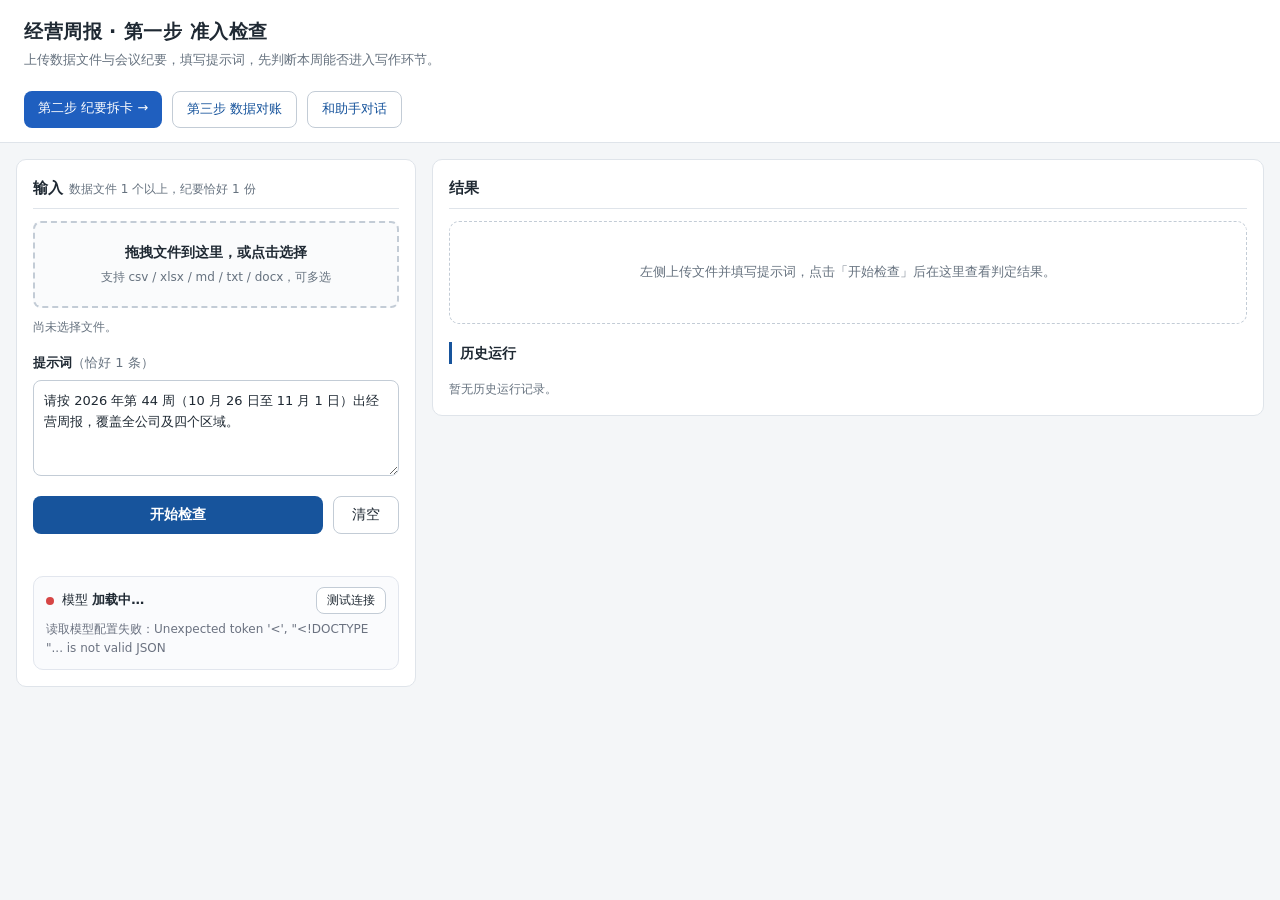
==== commit 9df2a35f: "助手对话增强：模型设置、提问取数与 S5 写作重构 - 新增 pipeline/model_config.py 与前端模型设置面板 - agent 支持提问取数、事件流与多轮对话，补充对应测试 - S" ====
--- a/web/static/index.html
+++ b/web/static/index.html
@@ -348,6 +348,8 @@
   button.mini.waive{margin-left:8px;border-color:#e0b7b3;color:var(--stop);font-size:11.5px;padding:2px 8px}
   button.mini.waive:hover{background:#fdeceb}
 </style>
+<link rel="stylesheet" href="/static/model-settings.css">
+<script src="/static/model-settings.js" defer></script>
 </head>
 <body>
 <header class="topbar">
@@ -384,10 +386,10 @@
     <div class="llm-card">
       <div class="llm-head">
         <span class="dot idle" id="llmDot"></span>
-        <span>模型 <b id="llmModel">glm-5.3-flash</b></span>
+        <span>模型 <b id="llmModel">加载中…</b></span>
         <button id="llmBtn" class="ghost small" type="button">测试连接</button>
       </div>
-      <p class="empty-note" id="llmMsg">使用项目根目录 .env 里的 GLM_API_KEY</p>
+      <p class="empty-note" id="llmMsg">点顶栏「模型」配置供应商</p>
     </div>
 
   </section>
@@ -1083,7 +1085,7 @@
       const resp = await fetch("/api/llm");
       const data = await resp.json();
       if (llmModel) llmModel.textContent = data.model || "未配置";
-      if (!data.configured) { setLlm("bad", data.error || "未找到 GLM_API_KEY，请检查 .env"); return; }
+      if (!data.configured) { setLlm("bad", data.error || "未配置模型：点顶栏「模型」添加供应商"); return; }
       setLlm("idle", "密钥已加载，点右侧测试连接");
     } catch (err) {
       setLlm("bad", "读取模型配置失败：" + err.message);
